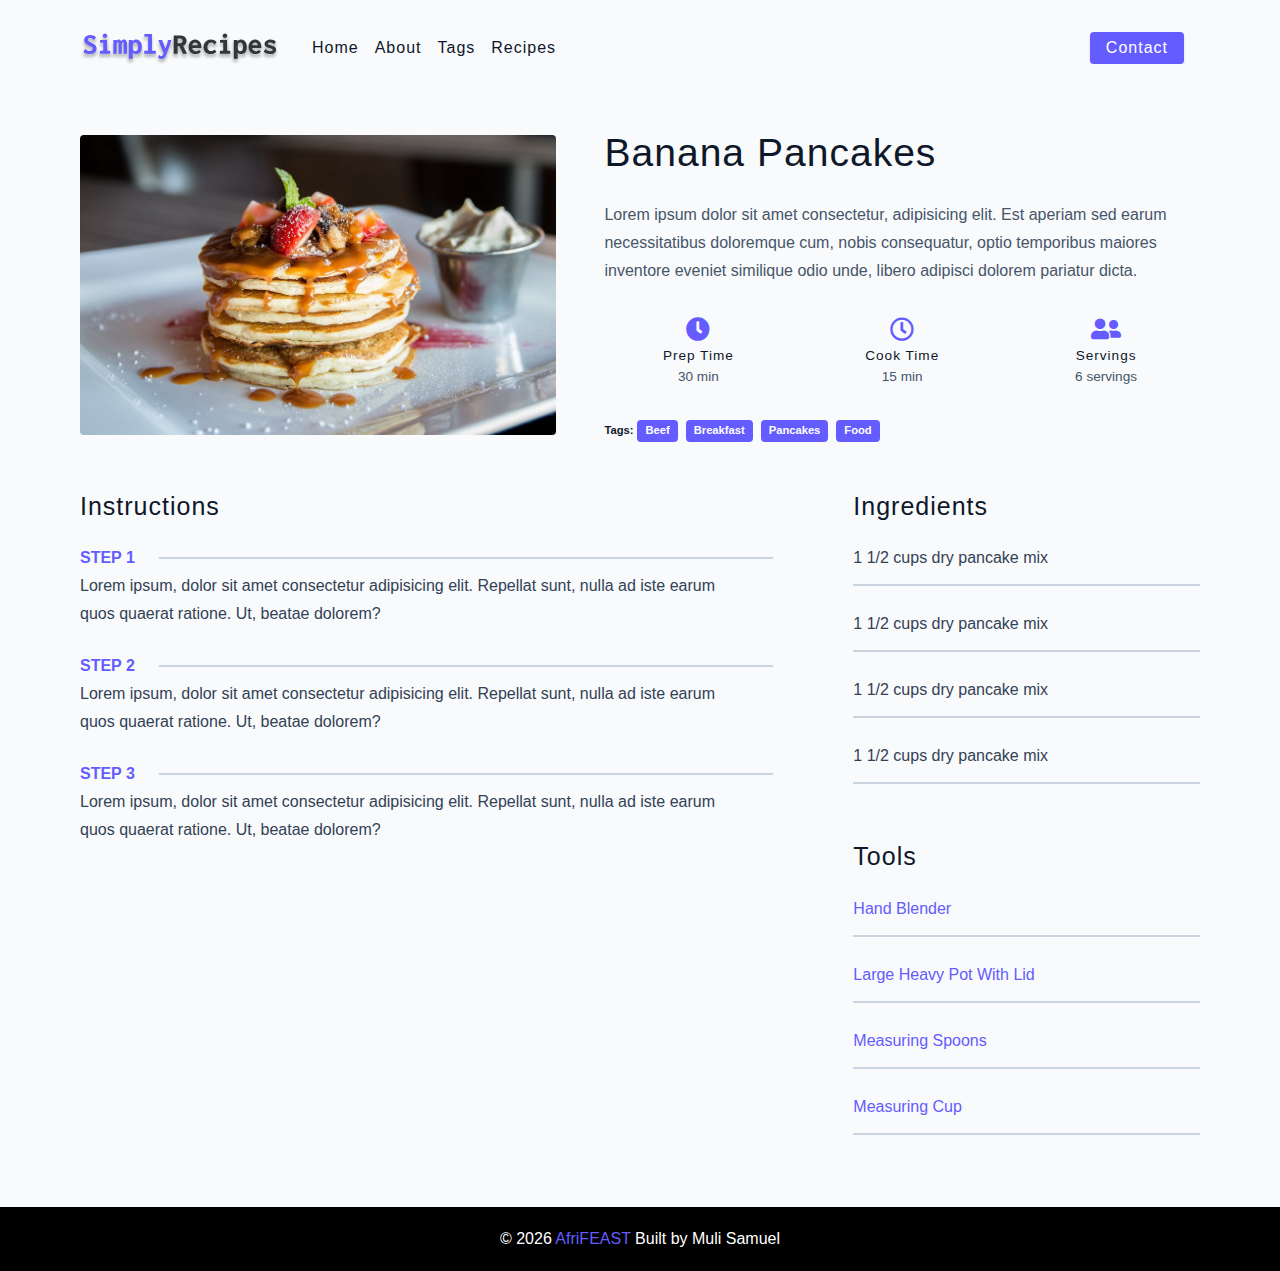
==== starter/single-recipe.html @ 62d0c09a "first commit - commiting all files to the repository" ====
<!DOCTYPE html>
<html lang="en">
  <head>
    <meta charset="UTF-8" />
    <meta http-equiv="X-UA-Compatible" content="IE=edge" />
    <meta name="viewport" content="width=device-width, initial-scale=1.0" />
    <title>Single Recipe || Starter</title>
    <!-- favicon -->
    <link rel="shortcut icon" href="./assets/favicon.ico" type="image/x-icon" />
    <!-- normalize -->
    <link rel="stylesheet" href="./css/normalize.css" />
    <!-- font-awesome -->
    <link
      rel="stylesheet"
      href="https://cdnjs.cloudflare.com/ajax/libs/font-awesome/5.14.0/css/all.min.css"
    />
    <!-- main css -->
    <link rel="stylesheet" href="./css/main.css" />
  </head>
  <body>
   <!-- nav -->
   <nav class="navbar">
    <div class="nav-center">
      <!-- header -->
      <div class="nav-header">
        <a href="index.html" class="nav-logo">
          <img src="./assets/logo.svg" alt="Afrifeast">
        </a>
        <button type="button" class="btn nav-btn">
          <i class="fas fa-align-justify"></i>
        </button>
      </div>
      <!-- links -->
      <div class="nav-links">
        <a href="index.html" class="nav-link">Home</a>
        <a href="about.html" class="nav-link">About</a>
        <a href="tags.html" class="nav-link">Tags</a>
        <a href="recipes.html" class="nav-link">Recipes</a>
        <div class="nav-link contact-link">
          <a href="contact.html" class="btn">Contact</a>
        </div>
      </div>
    </div>
  </nav>
  <!-- end of nav -->
  <!-- main -->
  <main class="page">
    <div class="recipe-page">
      <section class="recipe-hero">
        <img src="./assets/recipes/recipe-4.jpeg" class="img recipe-hero-img" alt="pancakes">
        <article>
          <h2>Banana Pancakes</h2>
          <p>Lorem ipsum dolor sit amet consectetur, adipisicing elit. Est aperiam sed earum necessitatibus doloremque cum, nobis consequatur, optio temporibus maiores inventore eveniet similique odio unde, libero adipisci dolorem pariatur dicta.</p>
          <!-- recipe icons -->
          <div class="recipe-icons">
            <!-- single recipe icon -->
            <article>
              <i class="fas fa-clock"></i>
              <h5>prep time</h5>
              <p>30 min</p>
            </article>
            <!-- single recipe icon -->
            <article>
              <i class="far fa-clock"></i>
              <h5>cook time</h5>
              <p>15 min</p>
            </article>
            <!-- single recipe icon -->
            <article>
              <i class="fas fa-user-friends"></i>
              <h5>servings</h5>
              <p>6 servings</p>
            </article>
          </div>
          <!-- recipe tags-->
          <div class="recipe-tags">
            Tags: <a href="tag-template.html">beef</a>
            <a href="tag-template.html">breakfast</a>
            <a href="tag-template.html">pancakes</a>
            <a href="tag-template.html">food</a>
          </div>
        </article>
      </section>
      <!-- recipe content -->
      <section class="recipe-content">
        <article>
          <h4>instructions</h4>
          <!-- single instruction -->
          <div class="single-instruction">
            <header>
              <p>step 1</p>
              <div></div>
            </header>
            <p>
              Lorem ipsum, dolor sit amet consectetur adipisicing elit. Repellat sunt, nulla ad iste earum quos quaerat ratione. Ut, beatae dolorem?
            </p>
            <!-- single instruction -->
          <div class="single-instruction">
            <header>
              <p>step 2</p>
              <div></div>
            </header>
            <p>
              Lorem ipsum, dolor sit amet consectetur adipisicing elit. Repellat sunt, nulla ad iste earum quos quaerat ratione. Ut, beatae dolorem?
            </p>
            <!-- single instruction -->
          <div class="single-instruction">
            <header>
              <p>step 3</p>
              <div></div>
            </header>
            <p>
              Lorem ipsum, dolor sit amet consectetur adipisicing elit. Repellat sunt, nulla ad iste earum quos quaerat ratione. Ut, beatae dolorem?
            </p>
          </div>
        </article>
        <article class="second-column">
          <div>
            <h4>Ingredients</h4>
            <p class="single-ingredient">
              1 1/2 cups dry pancake mix
            </p>
            <p class="single-ingredient">
              1 1/2 cups dry pancake mix
            </p>
            <p class="single-ingredient">
              1 1/2 cups dry pancake mix
            </p>
            <p class="single-ingredient">
              1 1/2 cups dry pancake mix
            </p>
          </div>
          <div>
            <h4>tools</h4>
            <p class="single-tool">Hand blender</p>
            <p class="single-tool">Large Heavy pot with lid</p>
            <p class="single-tool">Measuring spoons</p>
            <p class="single-tool">Measuring cup</p>
          </div>
        </article>
      </section>
    </div>
  </main>
  <!-- end of main -->
  <!-- footer -->
  <footer class="page-footer">
    <p>&copy; <span id="date"></span>
    <span class="footer-logo">AfriFEAST</span>
    Built by Muli Samuel
    </p>
  </footer>
  <script src="./js/app.js"></script>
    
  </body>
</html>
---- starter/css/main.css ----
*,
::after,
::before {
  box-sizing: border-box;
}
/* fonts */

@import url('https://fonts.googleapis.com/css2?family=Roboto:wght@400;500;600&family=Montserrat&display=swap');
html {
  font-size: 100%;
} /*16px*/

:root {
  /* colors */
  --primary-100: #e2e0ff;
  --primary-200: #c1beff;
  --primary-300: #a29dff;
  --primary-400: #837dff;
  --primary-500: #645cff;
  --primary-600: #504acc;
  --primary-700: #3c3799;
  --primary-800: #282566;
  --primary-900: #141233;

  /* grey */
  --grey-50: #f8fafc;
  --grey-100: #f1f5f9;
  --grey-200: #e2e8f0;
  --grey-300: #cbd5e1;
  --grey-400: #94a3b8;
  --grey-500: #64748b;
  --grey-600: #475569;
  --grey-700: #334155;
  --grey-800: #1e293b;
  --grey-900: #0f172a;
  /* rest of the colors */
  --black: #222;
  --white: #fff;
  --red-light: #f8d7da;
  --red-dark: #842029;
  --green-light: #d1e7dd;
  --green-dark: #0f5132;

  /* fonts  */
  --headingFont: 'Roboto', sans-serif;
  --bodyFont: 'Nunito', sans-serif;
  --smallText: 0.7em;
  /* rest of the vars */
  --backgroundColor: var(--grey-50);
  --textColor: var(--grey-900);
  --borderRadius: 0.25rem;
  --letterSpacing: 1px;
  --transition: 0.3s ease-in-out all;
  --max-width: 1120px;
  --fixed-width: 600px;

  /* box shadow*/
  --shadow-1: 0 1px 3px 0 rgba(0, 0, 0, 0.1), 0 1px 2px 0 rgba(0, 0, 0, 0.06);
  --shadow-2: 0 4px 6px -1px rgba(0, 0, 0, 0.1),
    0 2px 4px -1px rgba(0, 0, 0, 0.06);
  --shadow-3: 0 10px 15px -3px rgba(0, 0, 0, 0.1),
    0 4px 6px -2px rgba(0, 0, 0, 0.05);
  --shadow-4: 0 20px 25px -5px rgba(0, 0, 0, 0.1),
    0 10px 10px -5px rgba(0, 0, 0, 0.04);
}

body {
  background: var(--backgroundColor);
  font-family: var(--bodyFont);
  font-weight: 400;
  line-height: 1.75;
  color: var(--textColor);
}

p {
  margin-top: 0;
  margin-bottom: 1.5rem;
  max-width: 40em;
}

h1,
h2,
h3,
h4,
h5 {
  margin: 0;
  margin-bottom: 1.38rem;
  font-family: var(--headingFont);
  font-weight: 400;
  line-height: 1.3;
  text-transform: capitalize;
  letter-spacing: var(--letterSpacing);
}

h1 {
  margin-top: 0;
  font-size: 3.052rem;
}

h2 {
  font-size: 2.441rem;
}

h3 {
  font-size: 1.953rem;
}

h4 {
  font-size: 1.563rem;
}

h5 {
  font-size: 1.25rem;
}

small,
.text-small {
  font-size: var(--smallText);
}

a {
  text-decoration: none;
}
ul {
  list-style-type: none;
  padding: 0;
}

.img {
  width: 100%;
  display: block;
  object-fit: cover;
}
/* buttons */

.btn {
  cursor: pointer;
  color: var(--white);
  background: var(--primary-500);
  border: transparent;
  border-radius: var(--borderRadius);
  letter-spacing: var(--letterSpacing);
  padding: 0.375rem 0.75rem;
  box-shadow: var(--shadow-1);
  transition: var(--transtion);
  text-transform: capitalize;
  display: inline-block;
}
.btn:hover {
  background: var(--primary-700);
  box-shadow: var(--shadow-3);
}
.btn-hipster {
  color: var(--primary-500);
  background: var(--primary-200);
}
.btn-hipster:hover {
  color: var(--primary-200);
  background: var(--primary-700);
}
.btn-block {
  width: 100%;
}

/* alerts */
.alert {
  padding: 0.375rem 0.75rem;
  margin-bottom: 1rem;
  border-color: transparent;
  border-radius: var(--borderRadius);
}

.alert-danger {
  color: var(--red-dark);
  background: var(--red-light);
}
.alert-success {
  color: var(--green-dark);
  background: var(--green-light);
}
/* form */

.form {
  width: 90vw;
  max-width: var(--fixed-width);
  background: var(--white);
  border-radius: var(--borderRadius);
  box-shadow: var(--shadow-2);
  padding: 2rem 2.5rem;
  margin: 3rem auto;
}
.form-label {
  display: block;
  font-size: var(--smallText);
  margin-bottom: 0.5rem;
  text-transform: capitalize;
  letter-spacing: var(--letterSpacing);
}
.form-input,
.form-textarea {
  width: 100%;
  padding: 0.375rem 0.75rem;
  border-radius: var(--borderRadius);
  background: var(--backgroundColor);
  border: 1px solid var(--grey-200);
}

.form-row {
  margin-bottom: 1rem;
}

.form-textarea {
  height: 7rem;
}
::placeholder {
  font-family: inherit;
  color: var(--grey-400);
}
.form-alert {
  color: var(--red-dark);
  letter-spacing: var(--letterSpacing);
  text-transform: capitalize;
}
/* alert */

@keyframes spinner {
  to {
    transform: rotate(360deg);
  }
}

.loading {
  width: 6rem;
  height: 6rem;
  border: 5px solid var(--grey-400);
  border-radius: 50%;
  border-top-color: var(--primary-500);
  animation: spinner 0.6s linear infinite;
}
.loading {
  margin: 0 auto;
}
/* title */

.title {
  text-align: center;
}

.title-underline {
  background: var(--primary-500);
  width: 7rem;
  height: 0.25rem;
  margin: 0 auto;
  margin-top: -1rem;
}

/*
=============== 
Navbar
===============
*/
.navbar{
  display: flex;
  justify-content: center;
  align-items: center;
}
.nav-center{
  width: 90vw;
  max-width: var(--max-width);
}
.nav-header{
  height: 6rem;
  display: flex;
  justify-content: space-between;
  align-items: center;
}
.nav-logo{
  display: flex;
  align-items: center;
}
.nav-header img{
  width: 200px;
}
.nav-btn {
  padding: 0.15rem 0.75rem;
}
.nav-btn i{
  font-size: 1.25rem;
}
.nav-links{
  display: flex;
  flex-direction: column;
  height: 0;
  overflow: hidden;
  transition: var(--transition);
}
.nav-link {
  display: block;
  text-align: center;
  text-transform: capitalize;
  color: var(--grey-900);
  letter-spacing: var(--letterSpacing);
  padding: 1rem 0;
  border-top: 1px solid var(--grey-500);
  transition: var(--transition);
}
.show-links{
  height: 310px;
}
.nav-link:hover {
  color: var(--primary-500)
}
.contact-link a{
  padding: 0.15rem 1rem;
}


@media screen and (min-width: 992px) {
  .nav-btn {
    display:none;
  }
  .navbar {
    height: 6rem;
  }
  .nav-center{
    display: flex;
    align-items: center;
  }
  .nav-header{
    height: auto;
    margin-right: 2rem;
  }
  .nav-links {
    height: auto;
    flex-direction: row;
    align-items: center;
    width: 100%;
  }
  .nav-link{
    padding: 0;
    border-top: none;
    margin-right: 1rem;
    font-size: 1rem;
  }
  .contact-link {
    margin-left: auto;
  }
}

/*
=============== 
Page
===============
*/
.page{
  width: 90vw;
  max-width: var(--max-width);
  margin: 0 auto;
  padding-top: 2rem;
  min-height: calc(100vh - (6rem + 4rem));
}
/*
=============== 
Footer
===============
*/
.page-footer {
  height: 4rem;
  background: black;
  color: white;
  display: flex;
  align-items: center;
  justify-content: center;
}
.page-footer p{
  margin-bottom: 0;
}
.footer-logo{
  color: var(--primary-500)
}
/*
=============== 
Hero
===============
*/
.hero{
  height: 40vh;
  background: url('../assets/main.jpeg') center/cover no-repeat;
  margin-bottom: 2rem;
  border-radius: var(--borderRadius);
  position: relative;
}
.hero-container {
  position: absolute;
  width: 100%;
  height: 100%;
  top: 0;
  left: 0;
  background: rgba(0, 0, 0, 0.4);
  border-radius: var(--borderRadius);
  display: flex;
  align-items: center;
  justify-content: center;
}
.hero-text {
  text-align: center;
  color: white;
}
@media screen and (min-width: 768px) {
  .hero-text h1{
    font-size: 4rem;
    margin-bottom: 0;
  }
}
/*
=============== 
Recipes
===============
*/
.recipes-container {
  display: grid;
  gap: 2rem 1rem;
}
.tags-container {
  order: 1;
  display: flex;
  flex-direction: column;
  padding-bottom: 3rem;
}
.recipes-list{
  display: grid;
  gap: 2rem 1rem;
  padding-bottom: 3rem;
}
.tags-container h4{
  margin-bottom: 0.5rem;
  font-weight: 500;
}
.tags-list{
  display: grid;
  grid-template-columns: 1fr 1fr 1fr;
}
.tags-list a{
  text-transform: capitalize;
  display: block;
  color: var(--grey-500);
  transition: var(--transition);
}
.tags-list a:hover {
  color: var(--primary-500);
}
.recipe {
  display: block;
}
.recipe_img {
  height: 15rem;
  border-radius: var(--borderRadius);
  margin-bottom: 1rem;
}
.recipe h5 {
  margin-bottom: 0;
  line-height: 1;
  color: var(--grey-700);
}
.recipe p {
  margin-bottom: 0;
  line-height: 1;
  margin-top: 0.5rem;
  color: var(--grey-500);
  letter-spacing: var(--letterSpacing);
}
@media screen and (min-width: 576px) {
  .recipes-list{
    grid-template-columns: 1fr 1fr;
  }
  .recipe.img{
    height: 10rem;
  }
}
@media screen and (min-width: 992px) {
  .recipes-container{
    grid-template-columns: 200px 1fr;
  }
  .tags-container {
    order: 0;
  }
  .tags-list{
    grid-template-columns: 1fr;
  }
  .recipe p{
    font-size: 0.85rems;
  }
}
@media screen and (min-width: 1200px) {
  .recipe h5{
    font-size: 1.15rem;
  }
  .recipes-list{
    grid-template-columns: 1fr 1fr 1fr;
  }
}
/*
=============== 
Error
===============
*/
.error-page {
 text-align: center; 
 padding-top: 5rem;
}
.error-page h1{
  font-size: 9rem;
}
/*
=============== 
About
===============
*/
.about-page h2{
  text-transform: none;
  font-weight: bold;
}
.about-page {
  display: grid;
  gap: 2rem 4rem;
  padding-bottom: 3rem;
}
.about-img{
  border-radius: var(--borderRadius);
  height: 300px;
}
@media screen and (min-width:992px) {
  .about-page{
    grid-template-columns: 1fr 1fr;
    grid-template-rows: 400px;
    align-items: center;
  }
  .about-img{
    height: 100%;
  }
}

.featured-title{
  text-align: center;
}
/*
=============== 
Contact Page
===============
*/
.contact-form{
  width: 100%;
  margin: 0;
}
.contact-container{
  display: grid;
  gap: 2rem 3rem;
  padding-bottom: 3rem;
}
@media screen and (min-width: 992px) {
  .contact-container{
    grid-template-columns: 1fr 450px;
    align-items: center;
  }
}
/*
=============== 
Tags Page
===============
*/
.tags-wrapper {
  display: grid;
  gap: 2rem;
  padding-bottom: 3rem;
}
.tag {
  background: var(--grey-500);
  border-radius: var(--borderRadius);
  text-align: center;
  color: var(--white);
  transition: var(--transition);
  padding: 0.75rem 0;
}
.tag:hover{
  background: var(--primary-500);
}
.tag h5{
  margin-bottom: 0;
}
.tag h5 {
  font-weight: 600;
}
@media screen and (min-width: 576px) {
  .tags-wrapper{
    grid-template-columns: 1fr 1fr;
  }
}
@media screen and (min-width: 992px) {
  .tags-wrapper {
    grid-template-columns: repeat(3, 1fr);
  }
}
/*
=============== 
Single Recipe Page
===============
*/
.recipe-hero{
  display: grid;
  gap: 3rem;
}
.recipe-hero-img{
  height: 300px;
  border-radius: var(--borderRadius);
}
.recipe-hero p{
  color: var(--grey-600);
}
.recipe-icons{
  display: grid;
  grid-template-columns: repeat(3, 1fr);
  gap: 1rem;
  margin: 2rem 0;
  text-align: center;
}
.recipe-icons i{
  font-size: 1.5rem;
  color: var(--primary-500);
}
.recipe-icons h5, .recipe-icons p{
  margin-bottom: 0;
  font-size: 0.85rem;
}
.recipe-icons p{
  color: var(--grey-600);
}
.recipe-tags{
  display: flex;
  align-items: center;
  flex-wrap: wrap;
  font-size: 0.7em;
  font-weight: 600;
}
.recipe-tags a{
  background: var(--primary-500);
  border-radius: var(--borderRadius);
  color: var(--white);
  padding: 0.05rem 0.5rem;
  margin: 0 0.25rem;
  text-transform: capitalize;
}
@media screen and (min-width: 992px) {
  .recipe-hero{
    grid-template-columns: 4fr 5fr;
    align-items: center;
  }
}
.recipe-content{
  padding: 3rem 0;
  display: grid;
  gap: 2rem 5rem;
}
@media screen and (min-width: 992px) {
  .recipe-content{
    grid-template-columns: 2fr 1fr;
  }
}
.single-instruction header{
  display: grid;
  grid-template-columns: auto 1fr;
  gap: 1.5rem;
  align-items: center;
}
.single-instruction header p{
  text-transform: uppercase;
  font-weight: 600;
  margin-bottom: 0;
  color: var(--primary-500);
}
.single-instruction > p {
  color: var(--grey-700);
}
.single-instruction header div{
  height: 2px;
  background: var(--grey-300);
}
.second-column{
  display: grid;
  row-gap: 2rem;
}
.single-ingredient{
  border-bottom: 2px solid var(--grey-300);
  padding-bottom: 0.75rem;
  color: var(--grey-700);
}
.single-tool{
  border-bottom: 2px solid var(--grey-300);
  padding-bottom: 0.75rem;
  color: var(--primary-500);
  text-transform: capitalize;
}
/*
=============== 

===============
*/
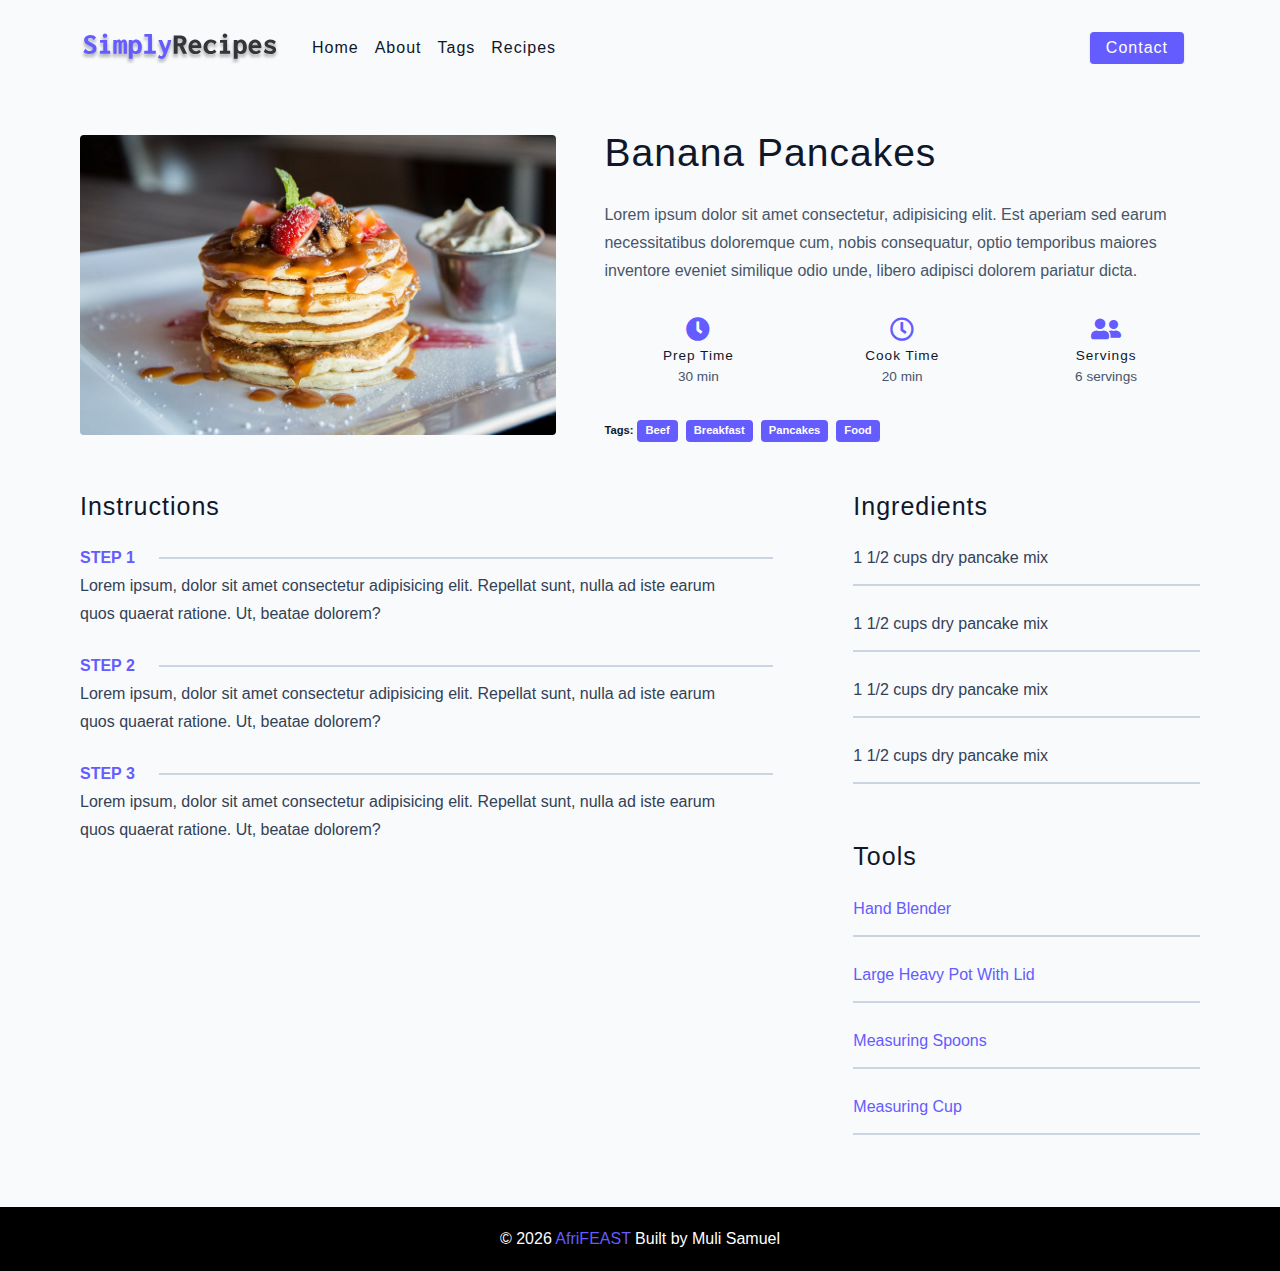
==== commit bf4e6009: "updated cooking time" ====
--- a/starter/single-recipe.html
+++ b/starter/single-recipe.html
@@ -63,7 +63,7 @@
             <article>
               <i class="far fa-clock"></i>
               <h5>cook time</h5>
-              <p>15 min</p>
+              <p>20 min</p>
             </article>
             <!-- single recipe icon -->
             <article>
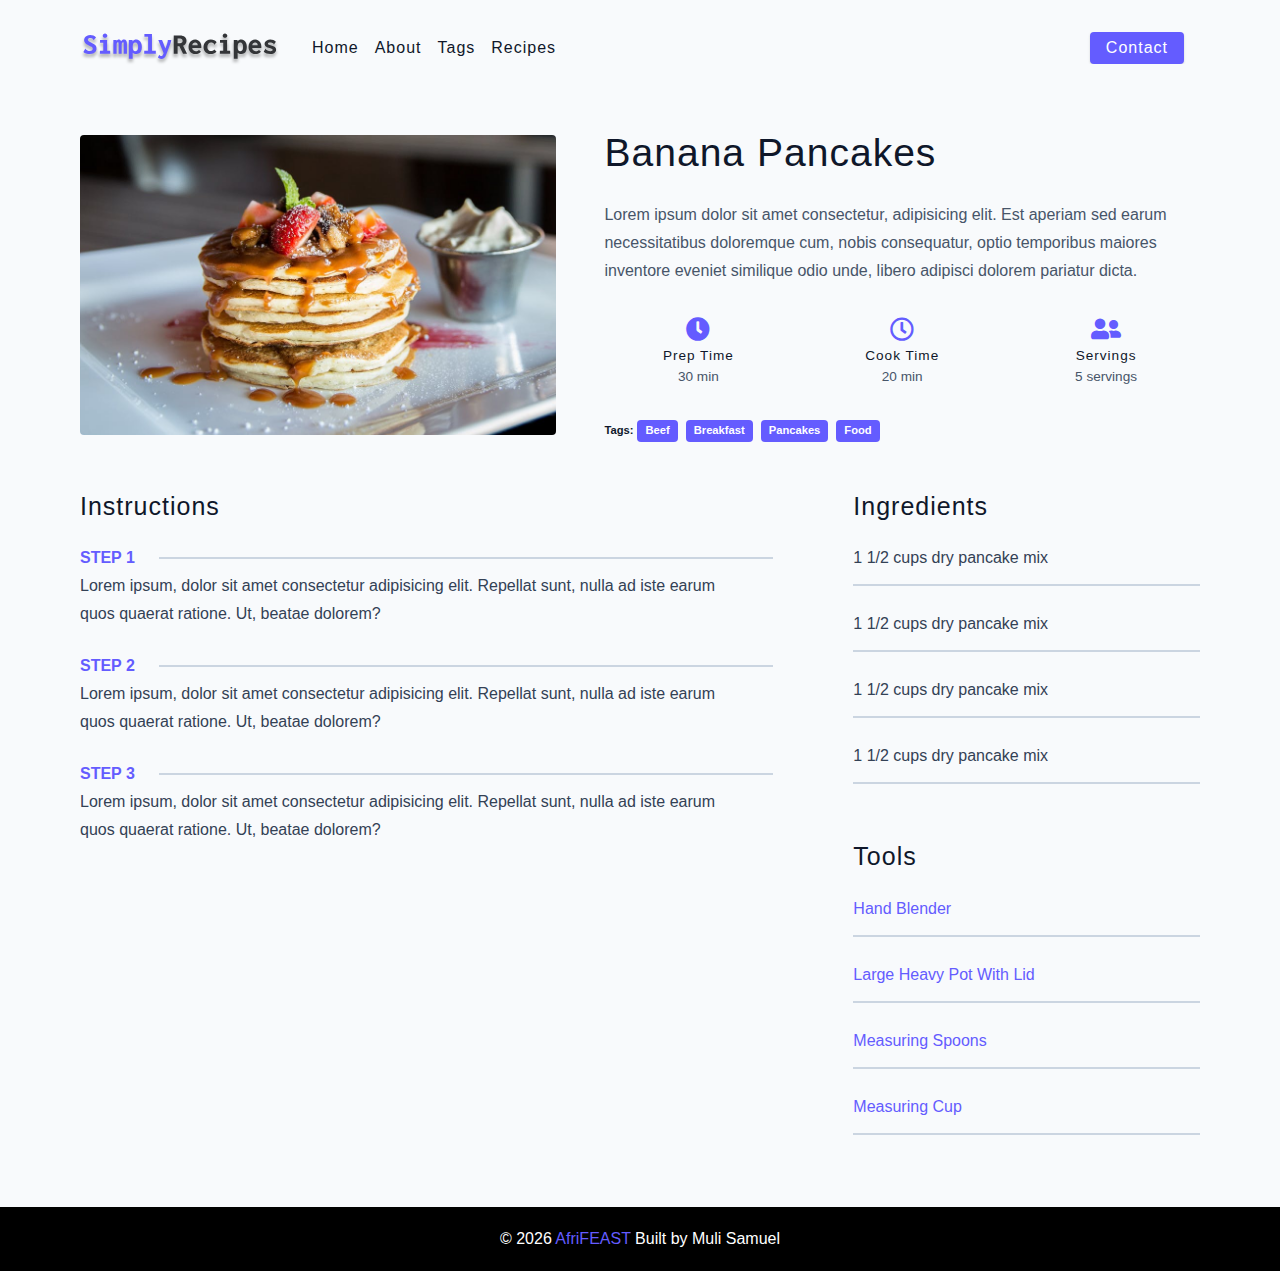
==== commit 41b552b8: "update index text" ====
--- a/starter/single-recipe.html
+++ b/starter/single-recipe.html
@@ -69,7 +69,7 @@
             <article>
               <i class="fas fa-user-friends"></i>
               <h5>servings</h5>
-              <p>6 servings</p>
+              <p>5 servings</p>
             </article>
           </div>
           <!-- recipe tags-->
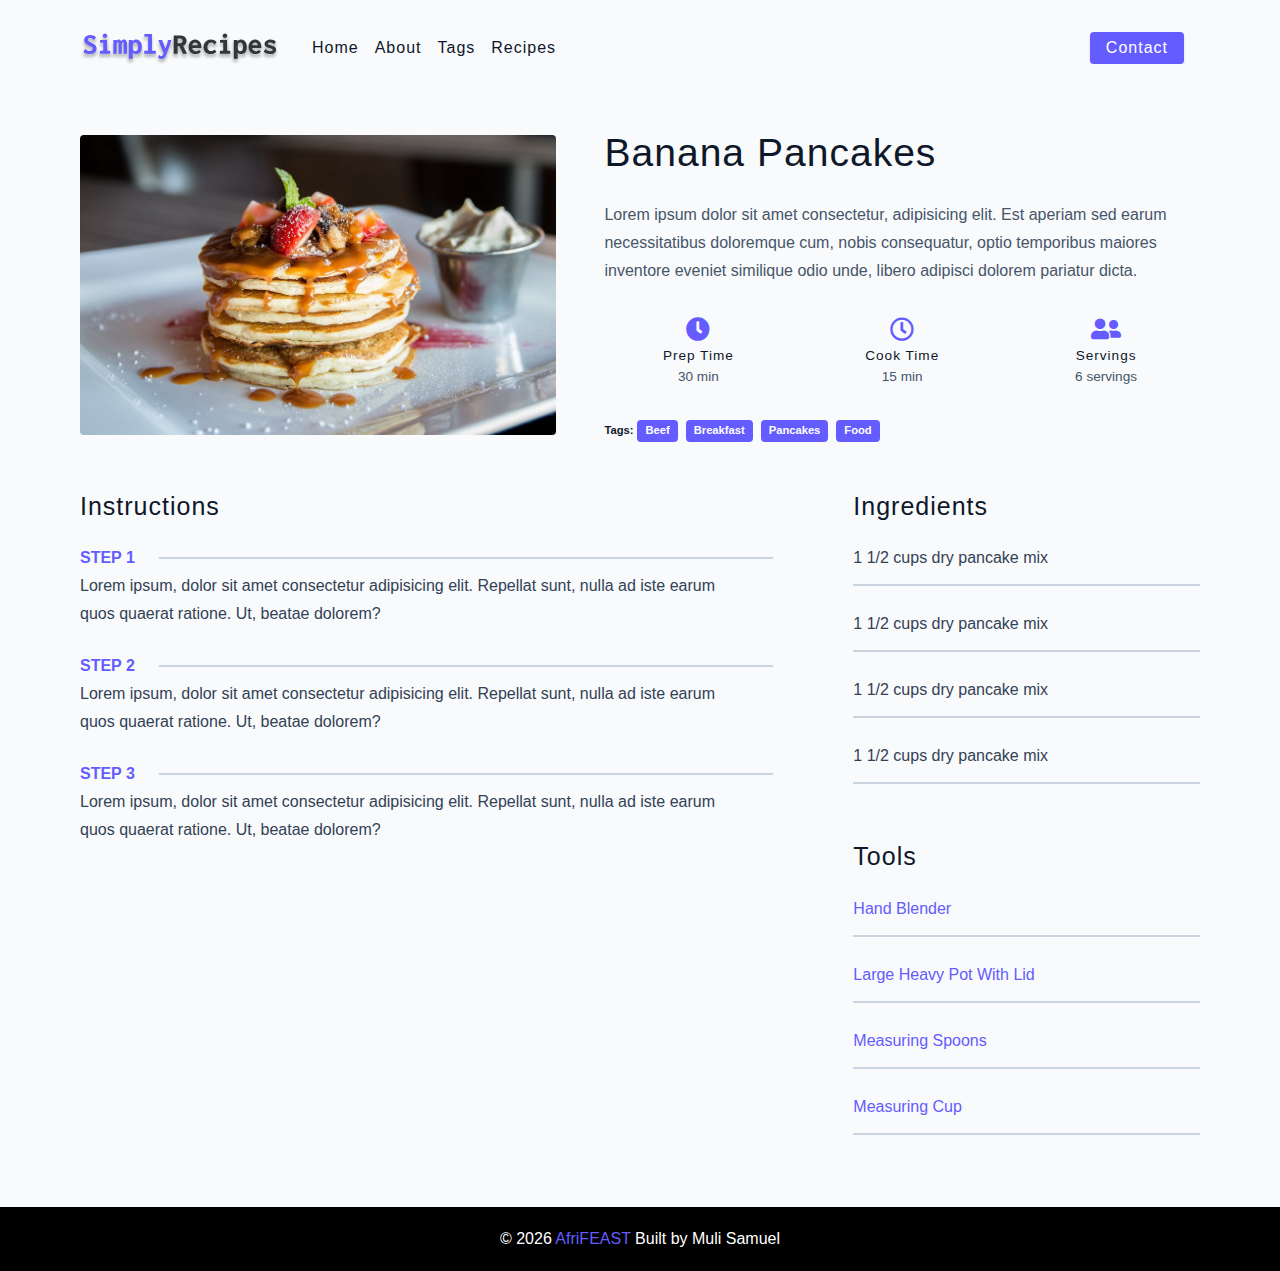
==== commit ebe79ce5: "update index text" ====
--- a/starter/single-recipe.html
+++ b/starter/single-recipe.html
@@ -63,13 +63,13 @@
             <article>
               <i class="far fa-clock"></i>
               <h5>cook time</h5>
-              <p>20 min</p>
+              <p>15 min</p>
             </article>
             <!-- single recipe icon -->
             <article>
               <i class="fas fa-user-friends"></i>
               <h5>servings</h5>
-              <p>5 servings</p>
+              <p>6 servings</p>
             </article>
           </div>
           <!-- recipe tags-->
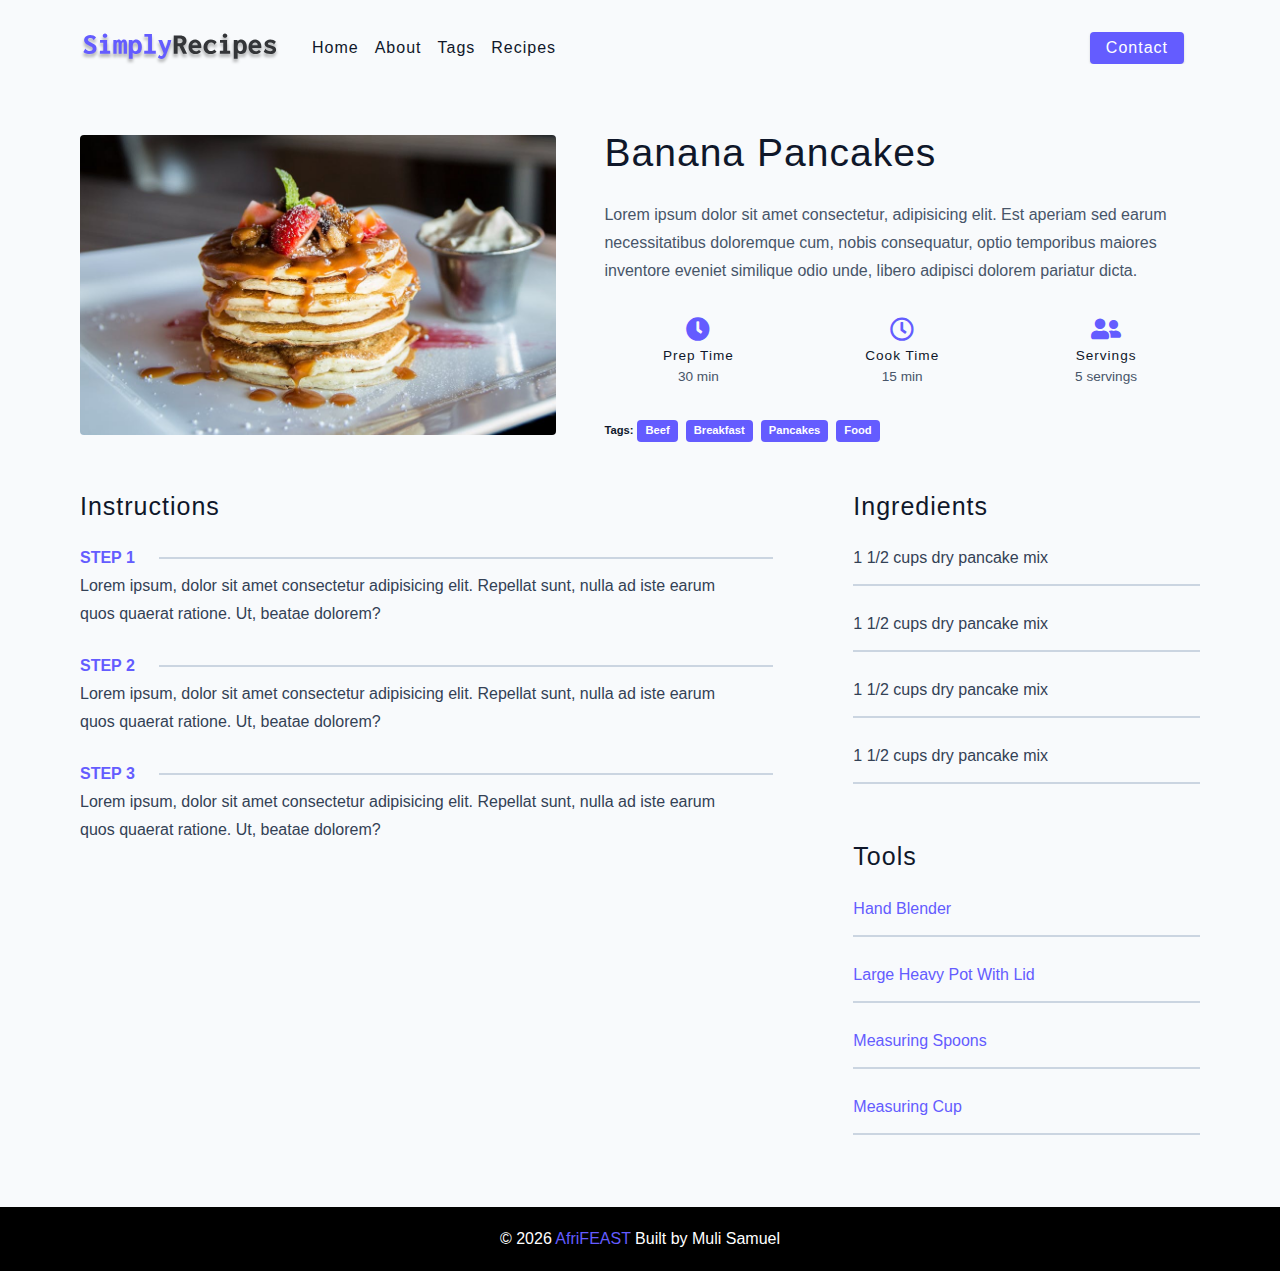
==== commit 17a94e47: "Merge branch 'UpdateText'" ====
--- a/starter/single-recipe.html
+++ b/starter/single-recipe.html
@@ -69,7 +69,7 @@
             <article>
               <i class="fas fa-user-friends"></i>
               <h5>servings</h5>
-              <p>6 servings</p>
+              <p>5 servings</p>
             </article>
           </div>
           <!-- recipe tags-->
